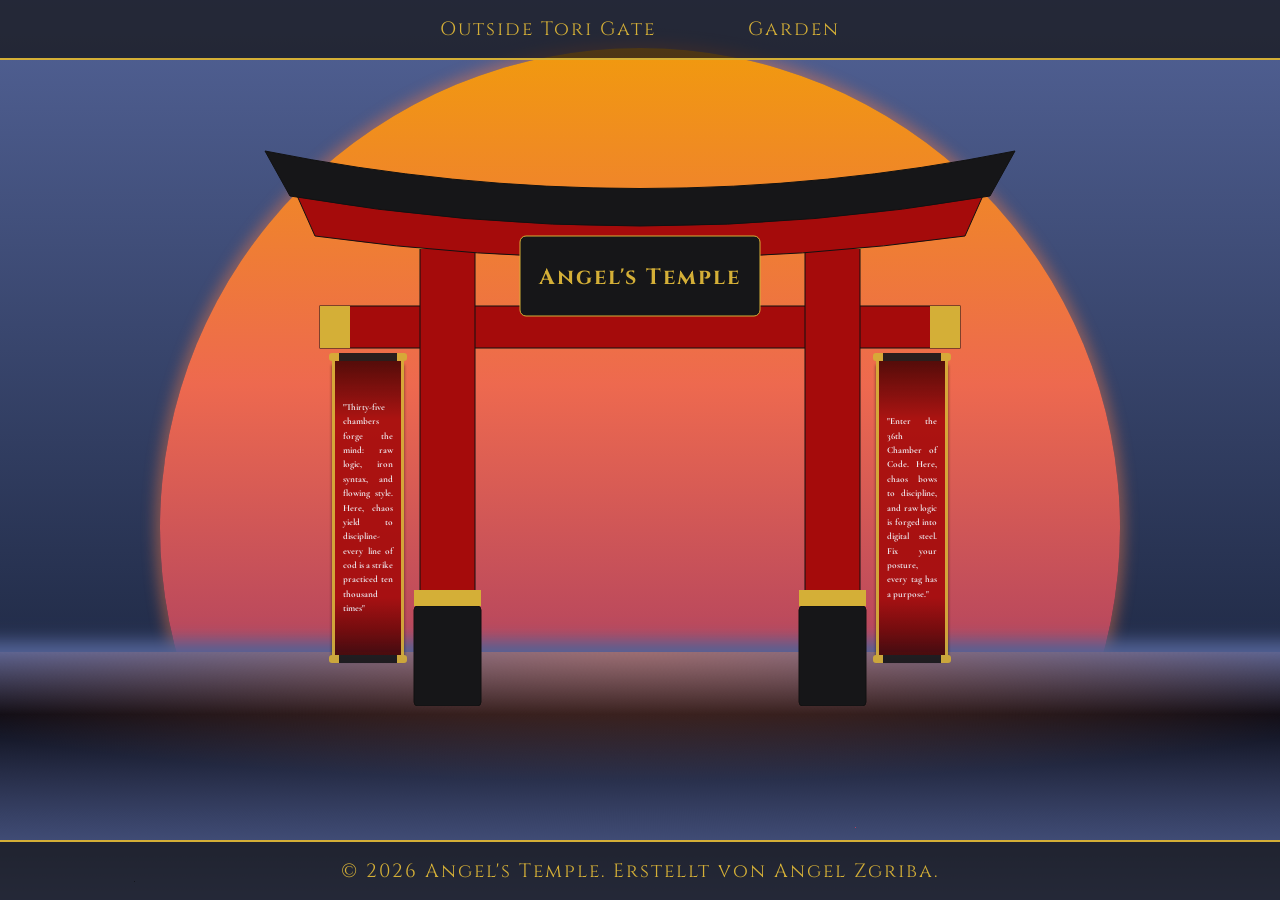
==== index.html @ 5c33e4c8 "First checkpoint: Torii Gate, Garden and 6-Floor Pagoda Dojo" ====
<!DOCTYPE html>
<html lang="en">
<head>
    <meta charset="UTF-8">
    <meta name="viewport" content="width=device-width, initial-scale=1.0">
    <meta name="description" content="My interactive 3D Portfolio">
    <title>Angel's Portfolio</title>

    <!-- Custom Coded SVG Torii Gate Favicon -->
    <link rel="icon" type="image/svg+xml" href="favicon.svg">

    <!--css styles variables-->
    <link rel="stylesheet" href="css/variables.css">
    <!--css styles layout-->
    <link rel="stylesheet" href="css/layout.css">
    <!--css styles components-->
    <link rel="stylesheet" href="css/components.css">
    <!--css styles garden-->
    <link rel="stylesheet" href="css/garden.css">
    <!--CSS styles for Dojo Pagoda-->
    <link rel="stylesheet" href="css/dojo.css">



    <!-- Google Fonts: Cinzel & Cormorant Garamond -->
    <link rel="preconect" href="http://fonts.googleapis.com">
    <link rel="preconect" href="http://fonts.gstatic.com" crossorigin>
    <link href="https://fonts.googleapis.com/css2?family=Cinzel:wght@500;700&family=Cormorant+Garamond:ital,wght@0,600;1,600&display=swap" rel="stylesheet">


</head>

<body>
    <!--Navigation system ------------------------------------------------------------------------------>
    <header>
        <ul>
            <li id="btn-outside" class="button">Outside Tori Gate</li>
            <li id="btn-garden" class="button">Garden</li>
        </ul>
    </header>

    <!--Portofolio content------------------------------------------------------------------------------>
    <main>

        <!--Back Wall-->
        <section id="back-wall">
            <!--The title "Angel's Temple" will be above the Tori Gate-->
            <h1 class="sr-only">Angel's Temple</h1>
        </section>

        <!--Constructing the Sun in HSL as it sinks into the "Ocean"-->
        <div class="sun"></div>

        <!--Tori Gate-->
        <section id="torii-gate">

            <!--The portal trigger-->
            <div class="portal-trigger" tabindex="0">

                <svg aria-hidden="true" class="torii-svg" viewBox="0 0 800 600">
                    <!--Lower Horizontal Beam (Nuki) and Gold Ends-->
                    <!--Red Transverse Beam-->
                    <rect class="pillar" x="80" y="200" width="640" height="42"/>
                    <!--The gold ornament at the ends of the Left beam-->
                    <rect class="gold-ring" x="80" y="200" width="30" height="42"/>
                    <!--The gold ornament at the ends of the Right beam-->
                    <rect class="gold-ring" x="690" y="200" width="30" height="42"/>

                    <!--Left Pillar-->
                    <rect class="pillar" x="180" y="120" width="55" height="480"/>
                    <!--Right Pillar-->
                    <rect class="pillar" x="565" y="120" width="55" height="480"/>

                    <!--The stone sleeves Left at the base-->
                    <rect class="pillar-base" rx="4" x="174" y="500" width="67" height="100"/>
                    <!--The stone sleeves Right at the base-->
                    <rect class="pillar-base" rx="4" x="559" y="500" width="67" height="100"/>

                    <!--The ornaments above the black base Left-->
                    <rect class="gold-ring" x="174" y="484" width="67" height="16"/>
                    <!--The ornaments above the black base Right-->
                    <rect class="gold-ring" x="559" y="484" width="67" height="16"/>

                    <!--The Golden Rings atop the Left Pillar-->
                    <rect class="gold-ring" rx="3" x="176" y="125" width="63" height="18"/>
                    <!--The Golden Rings atop the Right Pillar-->
                    <rect class="gold-ring" rx="3" x="561" y="125" width="63" height="18"/>

                    <!--The Curved Roof (Kasagi)-->
                    <!--The Red Lower Layer of the Roof (Shimaki)-->
                    <path class="pillar" d="M 55 85 Q 400 145 745 85 L 725 130 Q 400 175 75 130 Z"/>
                    <!--The Black Upper Layer of the Roof (Kasagi – the upward-curving top)-->
                    <path class="pillar-base" d="M 25 45 Q 400 120 775 45 L 750 90 Q 400 150 50 90 Z"/>

                    <!--Black Plaque with Gold Frame (Gakuzuka)-->
                    <rect class="temple-plaque" x="280" y="130" width="240" height="80" rx="6"/>

                    <!--The inscription "ANGEL'S TEMPLE" (<text>)-->
                    <text class="plaque-text" x="400" y="178" text-anchor="middle">Angel's Temple</text>

                </svg>
            </div>
            
            <!--Left Kakejiku-->           
                <div class="sensei-card banner-left" tabindex="0">
                    <!--The Sensei mesage-->
                    <h2>"Thirty-five chambers forge the mind: raw logic, iron syntax, and flowing style. Here, chaos yield to discipline-every line of cod is a strike practiced ten thousand times"</h2>
                </div> 
                <!--Right Kakejiku-->
                <div class="sensei-card banner-right" tabindex="0">
                    <!--The Sensei mesage to wallk in--> 
                    <h2>"Enter the 36th Chamber of Code. Here, chaos bows to discipline, and raw logic is forged into digital steel. Fix your posture, every tag has a purpose."</h2>
                </div>
        </section>

        <!--The Floor -->
        <section id="floor"></section>
        <!--The Temple's Garden-->
        <section id="temple-garden"></section>
        <!--The Pagoda Training Dojo (6 Floors & 36 Chambers)-->
        <section id="temple-dojo"></section>
            
    </main>

    <!--Autor, copy rights, contact details------------------------------------------------------------->
    
    <footer>
        <p>© 2026 Angel's Temple. Erstellt von Angel Zgriba.</p>
    </footer>
    
    <!-- Connecting JavaScript -->
    <script src="js/main.js" defer></script>
    <!-- Connecting Pagoda Dojo JavaScript -->
    <script src="js/dojo.js" defer></script>
</body>
</html>
---- css/variables.css ----
/* Main colors */
:root {
    /* 1. Fonts (Tipografie) */
    --font-title: 'Cinzel', Georgia, serif;
    --font-scroll: 'Cormorant Garamond', Georgia, serif;
    --font-body: system-ui, -apple-system, sans-serif;

    /* 2. Temple Core Colors */ 
    --traditional-red: #a50b0b;
    --banner-shadow: #420303;
    --gold-ornaments: #d4af37;
    --black-Kasagi: #161618;
    --text-light: #f0f4f8;
    --text-primary: #abaaa5;

    /* 3. Sky & Sun */
    --sky-top: #0f172a;
    --sky-horizon: #526296;
    --sun-top: hsl(37, 89%, 50%);
    --sun-mid: hsl(10, 82%, 62%);
    --sun-bottom: hsl(345, 45%, 48%);
    --sun-glow: hsla(18, 90%, 62%, 0.45);

    /* 4. Floor */
    --floor-dark: #0a0a14;
    --floor-horizon: #526296;

    /* 5. Pagoda 6 Floors Atmospheres (Levels 0 - 5) */
    --stone-top: #141c18;      --stone-bottom: #2c3e35;      --stone-glow: rgba(94, 158, 122, 0.35);
    --water-top: #0b192c;      --water-bottom: #1e3e62;      --water-glow: rgba(56, 189, 248, 0.35);
    --lightning-top: #1a1025;  --lightning-bottom: #3b2254;  --lightning-glow: rgba(234, 179, 8, 0.35);
    --bronze-top: #1f1610;     --bronze-bottom: #4a3525;     --bronze-glow: rgba(217, 119, 6, 0.35);
    --forge-top: #1f0d0d;      --forge-bottom: #4c1111;      --forge-glow: rgba(239, 68, 68, 0.4);
    --cosmos-top: #090a10;     --cosmos-bottom: #1e1b4b;     --cosmos-glow: rgba(167, 139, 250, 0.4);
}
* {
    margin: 0;
    padding: 0;
    box-sizing: border-box; /* Ensures padding doesn't affect overall width */
}

h1, h2, h3 {
    text-decoration: none;
}

html, body {
    overflow: hidden;
    width: 100%;
    height: 100%;
    
    background-color: var(--floor-dark);
}
main {
    height: 100vh; 
    width: 100vw;
    overflow: hidden; /* Crop anything that extends off-screen on the phone! */
    perspective: 1000px;
    position: relative;
}
---- css/layout.css ----
header {
    position: fixed;
    top: 0;
    left: 0;
    width: 100%;
    height: 60px;
    background-color: rgba(22, 22, 24, 0.75);
    border-bottom: 2px solid var(--gold-ornaments);
    z-index: 60;
}
header ul {
    height: 100%;
    list-style: none;
    display: flex;
    justify-content: center;
    align-items: center;
    gap: clamp(16px, 5vw, 60px); /* On mobile, the spacing decreases to 16px; on a monitor, it increases to 60px */
}
.button {
    font-family: var(--font-title);
    color: var(--gold-ornaments);
    font-size: clamp(0.85rem, 2vw, 1.2rem); /* The text shrinks automatically on small screens */
    letter-spacing: 2px;
    cursor: pointer;
    padding: 6px 16px;
    border-radius: 4px;
    transition: background-color 0.3s ease, color 0.3s ease;
}
.button:hover {
    background-color: var(--traditional-red);
    color: aliceblue;
}

main {
    transition: transform 0.7s cubic-bezier(0.25, 1, 0.5, 1), transform-origin 0.7s ease;
    transform-origin: 50% 60%;
}
main:has(.banner-left:focus) {
    transform-origin: 33% 62%;
    transform: scale(2.4);
}
main:has(.banner-right:focus) {
    transform-origin: 67% 62%;
    transform: scale(2.4);
}

/* Add a smooth transition to the Torii Gate */
#torii-gate {
    transition: transform 0.9s cubic-bezier(0.25, 1, 0.5, 1), opacity 0.7s ease;
}

/* When we enter the Garden, the Gate flies toward us and disappears */
main.entered-garden #torii-gate {
    transform-origin: 50% 60%;
    transform: translateX(-50%) scale(8);
    opacity: 0;
    pointer-events: none; /* We can no longer click on the gate while it is invisible */
}

/* The style for the Temple Garden (normally hidden behind the gate) */
#temple-garden {
    position: absolute;
    top: 0;
    left: 0;
    width: 100vw;
    height: 100vh;
    z-index: 25;
    display: flex;
    justify-content: center;
    align-items: center;

    /* Initial state: small in the distance and invisible */
    opacity: 0;
    transform: scale(0.4);
    pointer-events: none;
    transition: transform 0.9s cubic-bezier(0.25, 1, 0.25, 1), opacity 0.8s ease;
}

/* When we enter the Garden, she approaches us and becomes visible! */
main.entered-garden #temple-garden {
    opacity: 1;
    transform: scale(1);
    pointer-events: auto;
}

/* Provisional style for the welcome message in the Garden */
.garden-welcome {
    background: rgba(22, 22, 24, 0.85);
    border: 2px solid var(--gold-ornaments);
    padding: 40px 60px;
    border-radius: 8px;
    color: var(--gold-ornaments);
    font-family: var(--font-title);
    text-align: center;
    box-shadow: 0 0 30px rgba(0, 0, 0, 0.8);
}

#back-wall {
    position: absolute;
    min-height: 100vh;
    min-width: 100vw;
    background: linear-gradient(to top, var(--sky-top), var(--sky-horizon));
}

.sr-only {
    position: absolute;
    width: 1px;
    height: 1px;
    padding: 0;
    margin: -1px;
    overflow: hidden;
    clip-path: inset(50%);
    white-space: nowrap;
    border: 0;
}

.sensei-card {
    position: absolute;
    top: 39%;
    bottom: 100px;
    width: 72px;
    z-index: 15;
}
.banner-left {
    left: 92px;
}
.banner-right {
    right: 92px;
}

#floor {
    position: absolute;
    bottom: 0;    
    left: -100vw;
    width: 300vw;
    height: 68vh;
    transform-origin: bottom;
    transform: rotateX(78deg);

    /* We combine the round reflection of the sun with the darkness of the floor */
    background: 
    radial-gradient(ellipse at 50% 0%, hsla(18, 90%, 62%, 0.45) 0%, transparent 45%),
    linear-gradient(to bottom, var(--sky-horizon) 0%, var(--floor-dark) 35%, var(--floor-horizon) 100%);

    /* The mist that softens the horizon line */
    box-shadow: 0 -25px 70px 20px var(--sky-horizon);
    z-index: 5;
}

footer {
    font-family: var(--font-title);
    color: var(--gold-ornaments);
    font-size: 1.2rem;
    letter-spacing: 2px;
    border-top: 2px solid var(--gold-ornaments);
    display: flex;
    flex-direction: row;
    justify-content: center;
    align-items: center;
    position: fixed;
    bottom: 0;
    left: 0;
    width: 100%;
    height: 60px;
    background-color: rgba(22, 22, 24, 0.75);
    z-index: 6;
}
---- css/components.css ----
.torii-svg {
    width: 100%;
    height: 100%;
}
.portal-trigger {
    cursor: pointer;
    outline: none;
}
.pillar {
    fill: var(--traditional-red);
    stroke: #111111;
    stroke-width: 1px;
}
.pillar-base {
    fill: var(--black-Kasagi);
    stroke: #111111;
    stroke-width: 1px;
}
.gold-ring {
    fill: var(--gold-ornaments);

}
.temple-plaque {
    fill: var(--black-Kasagi);
    stroke: var(--gold-ornaments);
    stroke-width: 1px;
}
.plaque-text {
    fill: var(--gold-ornaments);
    font-family: var(--font-title);
    font-size: 22px;
    font-weight: bold;
    letter-spacing: 2px;
}
/* The sun will occupy 75% of the screen width, but with a minimum of 450px (phone) and a maximum of 1400px (4K) */
.sun {
    width: clamp(450px, 75vw, 1050px);
    height: clamp(450px, 75vw, 1050px);
    border-radius: 50%;
    position: absolute;
    left: 50%;
    transform: translateX(-50%);
    bottom: -12vh; /* We use vh instead of -400px so that it always stays at the same depth on the horizon */
    background: linear-gradient(to bottom, var(--sun-top) 0%, var(--sun-mid) 35%, var(--sun-bottom) 65%);
    box-shadow: 0 0 14px 5px var(--sun-glow);
    z-index: 3;
}
.sensei-card {
    background: linear-gradient(
        to bottom,
        var(--banner-shadow) 0%,
        var(--traditional-red) 20% 80%,
        var(--banner-shadow) 100%);
    padding: 16px 8px;
    display: flex;
    align-items: center;
    justify-content: center;
    border-left: 3px solid var(--gold-ornaments);
    border-right: 3px solid var(--gold-ornaments);
    box-shadow: 0 5px 3px rgba(0, 0, 0, 0.6);
    opacity: 0.9;
    cursor: pointer;
    transition: opacity 0.4s ease, box-shadow 0.4s ease, filter 0.4s ease;
    outline: none;
}
.sensei-card:hover, .sensei-card:focus {
    opacity: 1;
    box-shadow: 0 6px 5px rgba(0, 0, 0, 0.8), 0 0 5px var(--gold-ornaments);
}

.sensei-card h2 {
    color:aliceblue;
    font-size: 0.58rem;
    line-height: 1.55;
    text-align: justify;
    text-justify: kashida;
    font-family: var(--font-scroll);
}
.sensei-card::before {
    content: "";
    position: absolute;
    left: -6px;
    right: -6px;
    height: 8px;
    background-color: var(--black-Kasagi);
    border-left: 10px solid var(--gold-ornaments);
    border-right: 10px solid var(--gold-ornaments);
    border-radius: 3px;
    top: -7px;
}
.sensei-card::after {
    content: "";
    position: absolute;
    left: -6px;
    right: -6px;
    height: 8px;
    background-color: var(--black-Kasagi);
    border-left: 10px solid var(--gold-ornaments);
    border-right: 10px solid var(--gold-ornaments);
    border-radius: 3px;
    bottom: -7px;
}
#back-wall, .sun, #floor, .portal-trigger {
    transition: filter 0.5s ease;
}
main:has(.sensei-card:focus) #back-wall,
main:has(.sensei-card:focus) .sun,
main:has(.sensei-card:focus) #floor,
main:has(.sensei-card:focus) .portal-trigger {
    filter: blur(8px) brightness(0.7);
}
main:has(.sensei-card:focus) .sensei-card:not(:focus) {
    filter: blur(5px) brightness(0.6);
    opacity: 0.5;
}

/* As we fly through the gate, the entrance fades smoothly into the mist */
#torii-gate {
    position: absolute;
    bottom: 16vh;
    left: 50%;
    transform: translateX(-50%);
    transform-origin: bottom center;
    height: 650px;
    width: 800px;
    transition: transform 0.9s cubic-bezier(0.25, 1, 0.5, 1), opacity 0.7s ease;
    z-index: 10;
}

/* ================================================================
 RESPONSIVE DESIGN (The "Water" Technique – Adapting to any screen)
 =============================================================== */

/* 1. Ultra-Wide / 2K / 4K Monitors (over 1800px wide) */
@media (min-width: 1800px) {
    #torii-gate {
        transform: translateX(-50%) scale(1.12); 
    }
    .sun {
        bottom: -25vh;
    }
}

/* 2. Small Laptops and Tablets (under 900px wide) */
@media (max-width: 900px) {
    #torii-gate {
        transform: translateX(-50%) scale(0.5); 
        bottom: 16vh;
    }
    .sun {
        bottom: -20vh;
    }
}

/* 3. Narrow tablets / Large phones (under 650px wide) */
@media (max-width: 750) {
    #torii-gate {
        transform: translateX(-50%) scale(0.5);
        bottom: 14vh;
    }
    .sun {
        bottom: -20vh;
    }
}
/* 4. Standard smartphones (under 450px wide) */
@media (max-width: 450px) {
    #torii-gate {
        transform: translateX(-50%) scale(0.4);
        bottom: 15vh;
    }
    .sun {
        bottom: 6vh;
    }
}
---- css/garden.css ----
/* The Garden's main container */
.garden-courtyard {
    width: min(90vw, 950px);
    padding: 30px;
    display: flex;
    flex-direction: column;
    align-items: center;
    gap: 35px;
}

/* The Garden’s Top Title */
.garden-header {
    text-align: center;
    background: rgba(22, 22, 24, 0.85);
    border-top: 2px solid var(--gold-ornaments);
    border-bottom: 2px solid var(--gold-ornaments);
    padding: 15px 40px;
    box-shadow: 0 10px 25px rgba(0, 0, 0, 0.7);
}

.garden-header h2 {
    font-family: var(--font-title);
    color: var(--gold-ornaments);
    font-size: clamp(1.2rem, 2.5vw, 1.8rem);
    letter-spacing: 2px;
}

.garden-header p {
    font-family: var(--font-scroll);
    color: var(--text-light);
    font-size: 1.1rem;
    font-style: italic;
    margin-top: 5px;
}

/* Grid with the 4 Pavilions (2 per row on a monitor, 1 per row on a phone) */
.pavilions-grid {
    width: 100%;
    display: grid;
    grid-template-columns: repeat(2, 1fr);
    gap: 25px;
}

/* Each Pavilion's card */
.pavilion-card {
    position: relative;
    background: linear-gradient(180deg, rgba(22, 22, 24, 0.92) 0%, rgba(45, 10, 10, 0.92) 100%);
    border: 1px solid var(--gold-ornaments);
    border-radius: 4px;
    padding: 30px 20px 25px;
    text-align: center;
    cursor: pointer;
    box-shadow: 0 10px 20px rgba(0, 0, 0, 0.6);
    transition: transform 0.35s ease, box-shadow 0.35s ease, border-color 0.35s ease;
}

/* The traditional Kasagi roof above each Pavilion */
.pavilion-roof {
    position: absolute;
    top: -10px;
    left: -8px;
    right: -8px;
    height: 12px;
    background-color: var(--black-Kasagi);
    border-top: 3px solid var(--gold-ornaments);
    border-bottom: 3px solid var(--traditional-red);
    border-radius: 50% 50% 0 0 / 100% 100% 0 0;
}

/* The effect when you hover the mouse over a Pavilion (it rises and glows) */
.pavilion-card:hover {
    transform: translateY(-8px) scale(1.02);
    box-shadow: 0 15px 30px rgba(0, 0, 0, 0.9), 0 0 15px rgba(212, 175, 55, 0.4);
}

.pavilion-icon {
    font-size: 2.2rem;
    display: block;
    margin-bottom: 12px;
}

.pavilion-card h3 {
    font-family: var(--font-title);
    color: var(--gold-ornaments);
    font-size: 1.2rem;
    letter-spacing: 1.5px;
    margin-bottom: 8px;
}

.pavilion-card p {
    font-family: var(--font-scroll);
    color: var(--text-light);
    font-size: 1.05rem;
}

/* On phones (under 650px), we switch from 2 columns to a single column */
@media (max-width: 650px) {
    .pavilions-grid {
        grid-template-columns: 1fr;
        gap: 20px;
    }
}

/* Style for the Live Weather Station */
.weather-badge {
    margin-top: 10px;
    padding-top: 8px;
    border-top: 1px solid rgba(212, 175, 55, 0.35);
    font-family: var(--font-title);
    font-size: 0.8rem;
    color: var(--gold-ornaments);
    letter-spacing: 1.5px;
}

/* Hides an element when it has the .hidden class */
.hidden {
    display: none !important;
}

/* Interior Room Window */
.chamber-modal {
    position: relative;
    width: min(92vw, 880px);
    max-height: 75vh;
    background: linear-gradient(180deg, rgba(16, 16, 20, 0.96) 0%, rgba(38, 8, 8, 0.96) 100%);
    border: 2px solid var(--gold-ornaments);
    border-radius: 6px;
    padding: 28px 32px;
    box-shadow: 0 20px 50px rgba(0, 0, 0, 0.9);
    display: flex;
    flex-direction: column;
    gap: 20px;
    color: var(--text-light);
    animation: chamberFadeIn 0.35s ease;
}

@keyframes chamberFadeIn {
    from { opacity: 0; transform: scale(0.92);}
    to { opacity: 1; transform: scale(1);}
}

.chamber-top-bar {
    display: flex;
    justify-content: space-between;
    align-items: center;
    border-bottom: 1px solid rgba(212, 175, 55, 0.4);
    padding-bottom: 12px;
}

.chamber-top-bar h2 {
    font-family: var(--font-title);
    color: var(--gold-ornaments);
    font-size: clamp(1.1rem, 2vw, 1.5rem);
    letter-spacing: 2px;
}

.chamber-back-btn {
    background: transparent;
    border: 1px solid var(--gold-ornaments);
    color: var(--gold-ornaments);
    font-family: var(--font-title);
    padding: 6px 14px;
    border-radius: 4px;
    cursor: pointer;
    transition: all 0.3s ease;
}

.chamber-back-btn:hover {
    background: var(--traditional-red);
    color: aliceblue;
}

.chamber-body {
    overflow-y: auto;
    font-family: var(--font-scroll);
    font-size: 1.1rem;
    line-height: 1.6;
}

/* The filter controls above the table */
.table-controls {
    display: flex;
    align-items: center;
    gap: 12px;
    margin-bottom: 16px;
    flex-wrap: wrap;
}

.filter-btn {
    background: rgba(22, 22, 24, 0.9);
    border: 1px solid var(--gold-ornaments);
    color: var(--gold-ornaments);
    font-family: var(--font-title);
    padding: 6px 14px;
    border-radius: 4px;
    cursor: pointer;
    transition: 0.3s ease;
}

.filter-btn:hover {
    background: var(--traditional-red);
    color: aliceblue;
}

/* The Imperial Table in the Temple */
.temple-table {
    width: 100%;
    border-collapse: collapse;
    font-family: var(--font-body);
    font-size: 0.95rem;
}

.temple-table th, .temple-table td {
    padding: 12px 14px;
    text-align: left;
    border-bottom: 1px solid rgba(212, 175, 55, 0.25);
}

.temple-table th {
    font-family: var(--font-title);
    color: var(--gold-ornaments);
    background: rgba(0, 0, 0, 0.4);
    letter-spacing: 1px;
}

.temple-table tr:hover {
    background: rgba(165, 11, 11, 0.25);
}

/* Style for links in the imperial table */
.table-link {
    color: var(--text-light);
    text-decoration: none;
    border-bottom: 1px dashed var(--gold-ornaments);
    transition: color 0.3s ease;
}

.table-link:hover {
    color: var(--gold-ornaments)
}

/* Box that displays the executed SQL command */
.sql-query-box {
    background: rgba(0, 0, 0, 0.65);
    border-left: 4px solid var(--gold-ornaments);
    padding: 10px 16px;
    margin-bottom: 16px;
    font-family: monospace;
    font-size: 0.9rem;
    color: #a8ff60;
}
---- css/dojo.css ----
/* ==========================================================================
   1. TRANZIȚIA DIN GRĂDINĂ ÎN CLĂDIREA PAGODEI (Ascundem exteriorul!)
   ========================================================================== */

#temple-dojo {
    position: absolute;
    top: 0;
    left: 0;
    width: 100vw;
    height: 100vh;
    z-index: 40; /* Above the Garden (25) and the Gate (10) */
    opacity: 0;
    pointer-events: none;
    transition: opacity 0.7s ease;
}

/* When we enter the Dojo, the Pagoda becomes visible... */
main.entered-dojo #temple-dojo {
    opacity: 1;
    pointer-events: auto;
}

/* ...and the Garden, the Sun, and the menu outside disappear completely! */
main.entered-dojo #temple-garden,
main.entered-dojo #torii-gate,
main.entered-dojo .sun,
body:has(main.entered-dojo) header {
    opacity: 0;
    pointer-events: none;
}

/* ==========================================================================
   2. THE 6 ATMOSPHERES OF THE FLOORS (Level 0 -> Floor 5)
   ========================================================================== */
.pagoda-interior {
    position: relative;
    width: 100vw;
    height: 100vh;
    overflow: hidden;
    perspective: 1000px;
}

/* Level 0 (Ground Floor): HTML5 — Zhan Zhuang (Rock and Jade) */
.theme-stone {
    --wall-top: var(--stone-top);
    --wall-bottom: var(--stone-bottom);
    --floor-glow: var(--stone-glow);
}

/* Level 1: CSS3 — Rou Quan (Deep Blue Water) */
.theme-water {
    --wall-top: var(--wather-top);
    --wall-bottom: var(--water-bottom);
    --floor-glow: var(--water-glow);
}

/* Level 2: JavaScript — Qi Gong (Violet Storm and Golden Lightning) */
.theme-lightning {
    --wall-top: var(--lightning-top);
    --wall-bottom: var(--lightning-bottom);
    --floor-glow: var(--lightning-glow);
}

/* Level 3: SQL — Cang Jing Ge (Underground Vault of Bronze and Parchment) */
.theme-bronze {
    --wall-top: var(--bronze-top);
    --wall-bottom: var(--bronze-bottom);
    --floor-glow: var(--bronze-glow);
}

/* Level 4: C# (.NET) — Bing Qi (Forge of Steel and Fire) */
.theme-forge {
    --wall-top: var(--forge-top);
    --wall-bottom: var(--forge-bottom);
    --floor-glow: var(--forge-glow);
}

/* 5th Floor: Fullstack & Git — Chan Wu Yi (Cosmic Sky of the 36th Chamber) */
.theme-cosmos {
    --wall-top: var(--cosmos-top);
    --wall-bottom: var(--cosmos-bottom);
    --floor-glow: var(--cosmos-glow);
}

/* ==========================================================================
   3. PAGODA TOP NAVIGATION (With Imperial Drop-Down Menus)
   ========================================================================== */

.dojo-top-bar {
    position: fixed;
    top: 0;
    left: 0;
    width: 100%;
    height: 65px;
    background: rgba(14, 14, 18, 0.95);
    border-bottom: 2px solid var(--gold-ornaments);
    display: flex;
    justify-content: space-between;
    align-items: center;
    padding: 0 30px;
    z-index: 110; /* Covers the old header when we are in the Pagoda! */
}

.dojo-dropdowns {
    display: flex;
    align-items: center;
    gap: 14px;
    font-family: var(--font-title);
    color: var(--gold-ornaments);
    font-size: 0.9rem;
}

.imperial-select {
    background: var(--black-Kasagi);
    color: var(--text-light);
    border: 1px solid var(--gold-ornaments);
    font-family: var(--font-title);
    font-size: 0.85rem;
    padding: 6px 12px;
    border-radius: 4px;
    cursor: pointer;
    outline: none;
}

.dojo-floor-heading {
    font-family: var(--font-title);
    color: var(--gold-ornaments);
    font-size: clamp(0.9rem, 1.8vw, 1.35rem);
    letter-spacing: 2px;
}

/* ==========================================================================
   4. 3D SCENE OF THE FLOOR (Back Wall + 3D Floor)
   ========================================================================== */

.dojo-hall-scene {
    position: relative;
    width: 100vw;
    height: 100vh;
    perspective: 1000px;
}

.dojo-back-wall {
    position: absolute;
    top: 0;
    left: 0;
    width: 100vw;
    height: 100vh;
    background: linear-gradient(to bottom, var(--wall-top) 0%, var(--wall-bottom) 75%, #0a0a0f 100%);
    display: flex;
    justify-content: center;
    align-items: center;
    padding-bottom: 12vh;
    transition: background 0.6s ease;
}

.dojo-floor {
    position: absolute;
    bottom: 0;
    left: -100vw;
    width: 300vw;
    height: 65vh;
    transform-origin: bottom;
    transform: rotateX(78deg);
    background:
        radial-gradient(ellipse at 50% 0%, var(--floor-glow) 0%, transparent 55%),
        repeating-linear-gradient(90deg, rgba(0,0,0,0.3) 0px, rgba(0,0,0,0.3) 2px, transparent 2px, transparent 120px),
        linear-gradient(to bottom, var(--wall-bottom) 0%, #0a0a0f 100%);
        box-shadow: 0 -20px 50px 10px var(--wall-bottom);
        z-index: 5;
}

/* ==========================================================================
   5. PAGODA-STYLE SLIDING DOORS (Shoji Doors on the Back Wall)
   ========================================================================== */

.shoji-doors-container {
    position: relative;
    z-index: 15;
    display: flex;
    justify-content: center;
    align-items: flex-end;
    gap: clamp(14px, 2.2vw, 32px);
    padding: 0 20px;
    max-width: 95vw;
    flex-wrap: wrap;
}

/* The wooden frame of a sliding door */
.shoji-door {
    width: clamp(115px, 11vw, 155px);
    height: clamp(240px, 42vh, 340px);
    background-color: rgba(235, 225, 205, 0.12); /* Rice paper in the shade */
    border: 6px solid var(--black-Kasagi);
    outline: 2px solid var(--gold-ornaments);
    border-radius: 3px 3px 0 0;
    position: relative;
    cursor: pointer;
    display: flex;
    flex-direction: column;
    justify-content: space-between;
    padding: 12px 8px;
    text-align: center;
    box-shadow: 0 15px 30px rgba(0, 0, 0, 0.8);
    transition: transform 0.4s ease, background-color 0.4s ease, box-shadow 0.4s ease;

    /* Traditional wooden lattice (Shoji Kumiko) drawn using CSS! */
    background-image:
        repeating-linear-gradient(0deg, rgba(22, 22, 24, 0.75) 0px, rgba(22, 22, 24, 0.75) 3px, transparent 3px, transparent 45px),
        repeating-linear-gradient(90deg, rgba(22, 22, 24, 0.75) 0px, rgba(22, 22, 24, 0.75) 3px, transparent 3px, transparent 45px);
}

/* HOVER EFFECT: The door glows warmly from within and slides smoothly! */
.shoji-door:hover {
    background-color: rgba(255, 215, 130, 0.32); /* Warm lantern light behind the paper! */
    transform: translateX(8px) translateY(-6px); /* Slides to the right and rises slightly */
    box-shadow: -10px 15px 35px rgba(0, 0, 0, 0.9), 0 0 25px var(--gold-ornaments);
}

/* The plate at the top of the door (e.g., 1st Chamber) */
.door-number-plaque {
    background: var(--black-Kasagi);
    border: 1px solid var(--gold-ornaments);
    color: var(--gold-ornaments);
    font-family: var(--font-title);
    font-size: 0.75rem;
    padding: 4px 6px;
    letter-spacing: 1px;
}

/* Short name of the Technique in the middle of the Door */
.door-title {
    background: rgba(16, 16, 20, 0.88);
    color: var(--text-light);
    font-family: var(--font-scroll);
    font-size: 0.95rem;
    padding: 8px 6px;
    border-top: 1px solid var(--gold-ornaments);
    border-bottom: 1px solid var(--gold-ornaments);
}

/* The bottom seal with the Mastery Percentage */
.door-mastery-seal {
    background: var(--traditional-red);
    border: 1px solid var(--gold-ornaments);
    color: aliceblue;
    font-family: var(--font-title);
    font-size: 0.75rem;
    padding: 4px;
    border-radius: 2px;
}

/* ==========================================================================
   6. SENSEI’S SCROLL ON THE FLOOR (Down on the floor)
   ========================================================================== */

.sensei-floor-scroll {
    position: absolute;
    bottom: 85px; /* Just above the footer, placed on the 3D floor */
    left: 50%;
    transform: translateX(-50%);
    width: min(90vw, 850px);
    background: linear-gradient(90deg, rgba(16, 16, 20, 0.95) 0%, rgba(45, 10, 10, 0.95) 50%, rgba(16, 16, 20, 0.95) 100%);
    border-top: 2px solid var(--gold-ornaments);
    border-bottom: 2px solid var(--gold-ornaments);
    border-left: 8px solid var(--gold-ornaments);
    border-right: 8px solid var(--gold-ornaments);
    padding: 14px 20px;
    z-index: 20;
    display: flex;
    align-items: center;
    gap: 16px;
    box-shadow: 0 10px 30px rgba(0, 0, 0, 0.9);
}

.sensei-seal {
    font-family: var(--font-title);
    color: var(--gold-ornaments);
    font-size: 0.95rem;
    white-space: nowrap;
}

#sensei-message-text {
    color: var(--text-light);
    font-family: var(--font-scroll);
    font-size: 1.15rem;
    font-style: italic;
}

/* ==========================================================================
   7. STATE B: ROOM ARENA (Left: Theory +0.5% | Right: <iframe> Window)
   ========================================================================== */

.chamber-arena {
    position: absolute;
    top: 80px;
    left: 50%;
    transform: translateX(-50%);
    width: min(94vw, 1200px);
    height: calc(100vh - 160px);
    z-index: 30;
    display: grid;
    grid-template-columns: 1fr 1.4fr; /* Narrower on the left (Theory), wider on the right (Live Arena) */
    gap: 24px;
}

.arena-scroll-panel, .arena-sandbox-panel {
    background: rgba(16, 16, 20, 0.95);
    border: 2px solid var(--gold-ornaments);
    border-radius: 6px;
    padding: 24px;
    display: flex;
    flex-direction: column;
    gap: 18px;
    color: var(--text-light);
    box-shadow: 0 20px 50px rgba(0, 0, 0, 0.9);
}

.arena-mastery-box {
    display: flex;
    justify-content: space-between;
    align-items: center;
    background: rgba(165, 11, 11, 0.25);
    border: 1px solid var(--gold-ornaments);
    padding: 12px 16px;
    border-radius: 4px;
    font-family: var(--font-title);
}

.arena-notes-box {
    font-family: var(--font-scroll);
    font-size: 1.15rem;
    line-height: 1.6;
}

.arena-notes-box h4 {
    font-family: var(--font-title);
    color: var(--gold-ornaments);
    margin-bottom: 8px;
}

/* The <iframe> Sandboxed Window for live exercises */
.sandbox-header {
    display: flex;
    justify-content: space-between;
    font-family: var(--font-title);
    color: var(--gold-ornaments);
    font-size: 0.85rem;
    border-bottom: 1px solid rgba(212, 175, 55, 0.4);
    padding-bottom: 8px;
}

.arena-iframe {
    width: 100%;
    flex: 1; /* Occupy all remaining space in the right-hand panel */
    border: 1px solid rgba(212, 175, 55, 0.3);
    background: #111115;
    border-radius: 4px;
}
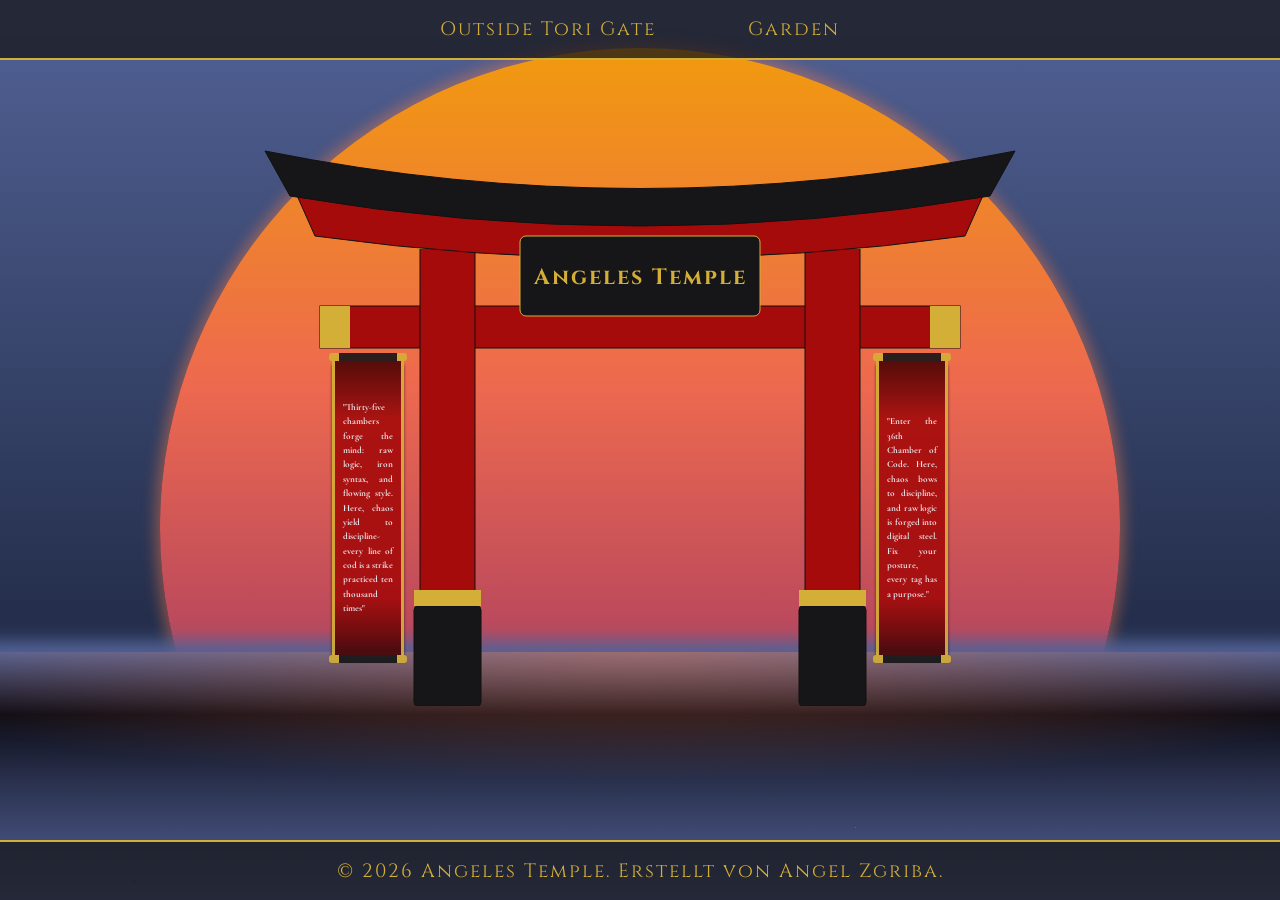
==== commit 151f14f1: "Rename Angel's temple to Angeles Temple in index.html" ====
--- a/index.html
+++ b/index.html
@@ -4,7 +4,7 @@
     <meta charset="UTF-8">
     <meta name="viewport" content="width=device-width, initial-scale=1.0">
     <meta name="description" content="My interactive 3D Portfolio">
-    <title>Angel's Portfolio</title>
+    <title>Angeles Portfolio</title>
 
     <!-- Custom Coded SVG Torii Gate Favicon -->
     <link rel="icon" type="image/svg+xml" href="favicon.svg">
@@ -45,7 +45,7 @@
         <!--Back Wall-->
         <section id="back-wall">
             <!--The title "Angel's Temple" will be above the Tori Gate-->
-            <h1 class="sr-only">Angel's Temple</h1>
+            <h1 class="sr-only">Angeles Temple</h1>
         </section>
 
         <!--Constructing the Sun in HSL as it sinks into the "Ocean"-->
@@ -96,7 +96,7 @@
                     <rect class="temple-plaque" x="280" y="130" width="240" height="80" rx="6"/>
 
                     <!--The inscription "ANGEL'S TEMPLE" (<text>)-->
-                    <text class="plaque-text" x="400" y="178" text-anchor="middle">Angel's Temple</text>
+                    <text class="plaque-text" x="400" y="178" text-anchor="middle">Angeles Temple</text>
 
                 </svg>
             </div>
@@ -125,7 +125,7 @@
     <!--Autor, copy rights, contact details------------------------------------------------------------->
     
     <footer>
-        <p>© 2026 Angel's Temple. Erstellt von Angel Zgriba.</p>
+        <p>© 2026 Angeles Temple. Erstellt von Angel Zgriba.</p>
     </footer>
     
     <!-- Connecting JavaScript -->
